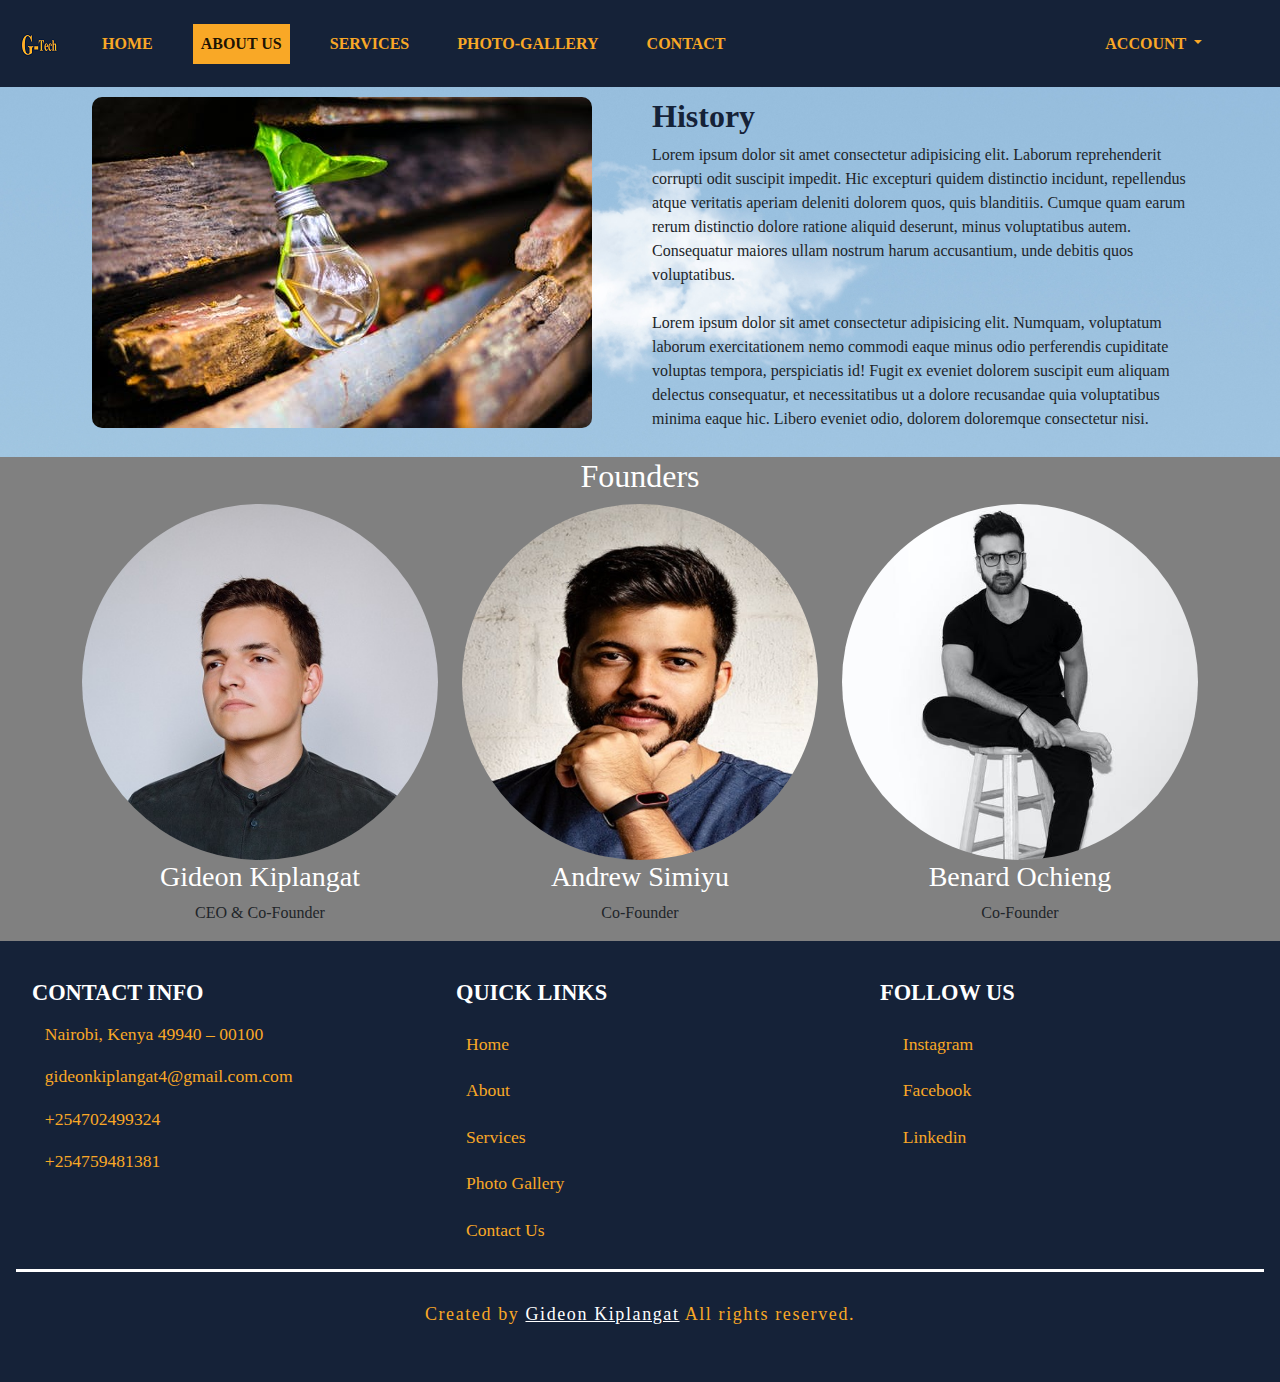
==== about.html @ db93d787 "files" ====
<!DOCTYPE html>
<html lang="en">
    <head>
        <!--Title of the page-->
        <title>G-Tech</title>
        <meta charset="UTF-8">
        <meta http-equiv="X-UA-Compatible" content="IE=edge">
        <meta name="viewport" content="width=device-width, initial-scale=1.0">
        <meta name="author" content="Gideon Kiplangat">
        <!-- Description -->
        <meta name="description" content="G-Tech(Gideon Technologies).">
        <!-- Keywords -->
        <meta name="keywords" content=" Web Dev, Mobile Apps Optimation, Graphics Design CCTV Digital Marketing">
        <!-- bootstrap -->
        <link rel="stylesheet" href="css/bootstrap.min.css">
        <!--CSS link-->
        <link rel="stylesheet" href="css/main.css">
    </head>
    <body>
       <!--========Start Navbar======-->
        <nav class="navbar navbar-expand-lg navbar-light">
            <a class="navbar-brand" href="#">
                <img src="images/logo.png" alt="G-Tech Logo">
            </a>
            <button
                class="navbar-toggler"
                type="button"
                data-toggle="collapse"
                data-target="#navbarSupportedContent"
                aria-controls="navbarSupportedContent"
                aria-expanded="false"
                aria-label="Toggle navigation"
            >
                <span class="navbar-toggler-icon"></span>
            </button>
            <div class="collapse navbar-collapse" id="navbarSupportedContent">
                <ul class="navbar-nav w-100 mr-auto">
                    <li class="nav-item ">
                        <a class="nav-link" href="index.html">Home</a>
                    </li>
                    <li class="nav-item ">
                        <a class="nav-link active" href="about.html">About US</a>
                    </li>
                    <li class="nav-item">
                        <a class="nav-link" href="services.html">Services</a>
                    </li>
                    <li class="nav-item">
                        <a class="nav-link" href="photo-gallery.html">photo-gallery</a>
                    </li>
                    <li class="nav-item ">
                        <a class="nav-link" href="contact.html">Contact</a>
                    </li>
                    <li class="nav-item dropdown profile-dropdown">
                        <a
                            class="nav-link dropdown-toggle"
                            href="#"
                            id="navbarDropdown"
                            role="button"
                            data-toggle="dropdown"
                            aria-haspopup="true"
                            aria-expanded="false"
                        >
                            Account
                        </a>
                        <div class="dropdown-menu" aria-labelledby="navbarDropdown">
                            <a class="dropdown-item" href="#">Login</a>
                            <a class="dropdown-item" href="#">Sign Up</a>
                        </div>
                    </li>
                </ul>
            </div>
        </nav>
        <!--========End Navbar======-->
        <!--========History==== -->
        <section class="history" id="history">
            <div class="container">
                <div class="row">
                    <div class="col-md-6">
                        <img src="images/history.jpeg" alt="" class="img-fluid">
                    </div>
                    <div class="col-md-6">
                        <h2>History</h2>
                        <p>
                            Lorem ipsum dolor sit amet consectetur adipisicing elit. Laborum reprehenderit corrupti odit suscipit impedit. Hic excepturi quidem distinctio incidunt, repellendus atque veritatis aperiam deleniti dolorem quos, quis blanditiis. Cumque quam earum rerum distinctio dolore ratione aliquid deserunt, minus voluptatibus autem. Consequatur maiores ullam nostrum harum accusantium, unde debitis quos voluptatibus.
                            <br>
                            <br>
                           Lorem ipsum dolor sit amet consectetur adipisicing elit. Numquam, voluptatum laborum exercitationem nemo commodi eaque minus odio perferendis cupiditate voluptas tempora, perspiciatis id! Fugit ex eveniet dolorem suscipit eum aliquam delectus consequatur, et necessitatibus ut a dolore recusandae quia voluptatibus minima eaque hic. Libero eveniet odio, dolorem doloremque consectetur nisi.
                        </p>
                    </div>
                </div>
            </div>
        </section>
        <!--========History==== -->
        <!-- ===== Founders ===== -->
        <section class="founders" id="founders">
            <div class="container">
                <h2 class="text-center">Founders</h2>
                <div class="row grid">
                    <!-- Image-1 -->
                    <div class="col-lg-4 col-md-6">
                        <div class="single-portfolio-item ">
                            <img src="images/founder-1.jpg" alt="" class="img-fluid">
                            <div class="overlay text-center">
                                <div class="content">
                                    <h3>Gideon Kiplangat</h3>
                                    <p>CEO & Co-Founder</p>
                                </div>
                            </div>
                        </div>
                    </div>
                    <!-- Image-2 -->
                    <div class="col-lg-4 col-md-6 grid-item marketing">
                        <div class="single-portfolio-item">
                            <img src="images/founder-2.jpeg" alt="" class="img-fluid">
                            <div class="overlay text-center">
                                <div class="content">
                                    <h3>Andrew Simiyu</h3>
                                    <p>Co-Founder</p>
                                </div>
                            </div>
                        </div>
                    </div>
                    <!-- Image-3 -->
                    <div class="col-lg-4 col-md-6 grid-item design">
                        <div class="single-portfolio-item">
                            <img src="images/founder-3.jpeg" alt="" class="img-fluid">
                            <div class="overlay text-center">
                                <div class="content">
                                    <h3>Benard Ochieng</h3>
                                    <p>Co-Founder</p>
                                </div>
                            </div>
                        </div>
                    </div>
                </div>
            </div>
        </section>
        <!-- ===== End Portfolio ===== -->
        <!-- footer section starts  -->
        <div class="footer">
            <div class="row">
                <div class=" box col-lg-4 col-md-6 col-sm-6">
                    <h3>contact info</h3>
                    <p>
                        <i class="fas fa-map-marker-alt"></i>
                        Nairobi, Kenya  49940 – 00100
                    </p>
                    <p>
                        <i class="bi bi-envelope"></i>
                        gideonkiplangat4@gmail.com.com
                    </p>
                    <p>
                        <i class="bi bi-telephone"></i>
                        +254702499324
                    </p>
                    <p>
                        <i class="bi bi-telephone"></i>
                        +254759481381
                    </p>
                </div>
                <div class=" box col-lg-4 col-md-6 col-sm-6">
                    <h3>quick links</h3>
                    <a href="index.html">home</a>
                    <a href="about.html">about</a>
                    <a href="services.html">Services</a>
                    <a href="photo-gallery.html"> Photo Gallery</a>
                    <a href="contact.html">Contact Us</a>
                </div>
                <div class="box col-lg-4 col-md-6 col-sm-6">
                    <h3>follow us</h3>
                    <a href="#">
                        <i class="bi bi-instagram"></i>
                        Instagram
                    </a>
                    <a href="https://www.facebook.com/gedionkipla.somo">
                        <i class="bi bi-facebook"></i>
                        facebook
                    </a>
                    <a href="https://ke.linkedin.com/in/gideon-kiplangat-aaa478179">
                        <i class="bi bi-linkedin"></i>
                        linkedin
                    </a>
                </div>
            </div>
            <h1 class="credit">
                Created by
                <a href="#">Gideon Kiplangat</a>
                All rights reserved.
            </h1>
        </div>
        <!-- footer section ends -->
        <!--Javascript Libraries-->
        <script src="https://code.jquery.com/jquery-3.2.1.slim.min.js" integrity="sha384-KJ3o2DKtIkvYIK3UENzmM7KCkRr/rE9/Qpg6aAZGJwFDMVNA/GpGFF93hXpG5KkN" crossorigin="anonymous"></script>
        <script src="https://cdnjs.cloudflare.com/ajax/libs/popper.js/1.12.9/umd/popper.min.js" integrity="sha384-ApNbgh9B+Y1QKtv3Rn7W3mgPxhU9K/ScQsAP7hUibX39j7fakFPskvXusvfa0b4Q" crossorigin="anonymous"></script>
        <script src="https://maxcdn.bootstrapcdn.com/bootstrap/4.0.0/js/bootstrap.min.js" integrity="sha384-JZR6Spejh4U02d8jOt6vLEHfe/JQGiRRSQQxSfFWpi1MquVdAyjUar5+76PVCmYl" crossorigin="anonymous"></script>
    </body>
    </body>
</html>
---- css/main.css ----
/*---------------------------------
Name:Main.css
Version:1.0
Author:Gideon Kiplangat
-----------------------------------
Table of Contents
       01. Navbar
       02. Home Slider
       03. About Us page
       04. Services Page
       05. Photo-Gallery Page
       06. Contact Us page
       07. Footer Section
       08. Media
*/
* {
  padding: 0;
  margin: 0;
  box-sizing: border-box;
}
:root {
  --primary-color: #152238;
  --secondary-color: #f9a826;
  --general-color: #ffffff;
}
body {
  font-family: "Times New Roman", Times, serif;
}
/*========================
 [01] Navbar
=========================*/
.navbar {
  padding: 20px;
  background: var(--primary-color);
}
.navbar .nav-item {
  font-size: 16px;
  font-weight: 600;
  margin: 0 16px;
  text-transform: uppercase;
  text-decoration: none;
}
.navbar .nav-item .nav-link {
  color: var(--secondary-color);
}
.navbar .nav-item .active,
.navbar .nav-item .nav-link:hover {
  background: var(--secondary-color);
  color: var(--primary-color);
} 
.navbar button.navbar-toggler{
  background-color: var(--secondary-color);
  border: none;
}
ul.navbar-nav li.profile-dropdown {
  margin-left: auto;
  margin-right: 50px;
}
/*========================
 [02] Home slider
=========================*/
.home-slider {
  background: url("../images/bg.PNG");
  height: 600px;
  background-position: center;
  background-repeat: no-repeat; /* Do not repeat the image */
  background-size: cover;
}
.home-slider h3 {
  font-size: 2.5rem;
  color: var(--general-color);
  margin-top: 15rem;
  margin-left: 5rem;
  font-weight: 700;
}
/*=================================
[03] About Us Page
=================================*/
.history {
  background: url(../images/history-bg.jpg);
  background-position: center;
  background-repeat: no-repeat; /* Do not repeat the image */
  background-size: cover;
}
.history .container .row{
  padding: 10px;
}
.history .container .row img {
  border-radius: 10px;
}
.history .container .row h2 {
  color: var(--primary-color);
  font-weight: 700;
}
/*----------------------------
fonders
------------------------------*/
.founders{
  background: gray;
}
.founders .container h2, h3{
  color: var(--general-color);
  font-weight: 500;
}
.founders .container .row img {
  border-radius: 50%;
}
/*=================================
[04] Serrvices Page
===================================*/
.services {
  background:url(../images/services-bg.jpeg)
}
.services h2 {
  color: var(--secondary-color);
  font-weight: 500;
}
.services .container .row .box i {
  color: var(--secondary-color);
  font-size: 4rem;
}
.services .container .row .box h3 {
  color: var(--secondary-color);
  font-weight: 500;
}
.services .container .row .box p {
  color: var(--general-color);
  font-weight: 600;
}
/*==================================
[05] Photo-Gallery Page
===================================*/
.gallery{
  background: var(--secondary-color);
  padding: 80px 0;
}
.gallery img{
  max-width: 100%;
}
/*=====================================
[06] Contact us Page
======================================*/
.contact-slider{
  background:var(--general-color);
}
.contact-slider .container .row h3{
  color: var(--secondary-color);
  margin-top: 12px;
  font-weight: 600;
}
.contact-slider .container .row p{
  color: var(--primary-color);
  margin: 12px;
  font-weight: 600;
}
/*-------------------
contact form
--------------------*/
.contact-form{
  margin-top: 0;
  background: var(--secondary-color);
}
.contact-form .container{
padding: 10px;
}
.contact-form .container h3{
  color: var(--primary-color);
  font-weight: 600;
}
.contact-form .container .row .form-control{
  border-radius: 15px;
}
.contact-form .container .row input :focus{
  border: none;
}
.contact-form .container .row .form-control::placeholder{
  color: var(--primary-color);
}
.contact-form .container .row .container{
  margin-top: 2rem;
}
.contact-form .container .row .container i{
  font-size:2rem;
  margin:1rem;
  color: var(--primary-color);
}
.contact-form .container .row .container p{
  color: var(--primary-color);
  font-weight: 600;
}


/*======================
[07] Footer Section
========================*/
.footer {
  background: var(--primary-color);
  padding: 1rem;
  width: 100%;
}

.footer .row {
  display: flex;
  flex-wrap: wrap;
}

.footer .row .box {
  flex: 1 1 2rem;
  margin: 1rem;
}

.footer .row .box h3 {
  font-size: 1.4rem;
  color: var(--general-color);
  padding: 0.4rem 0;
  font-weight: 600;
  text-transform: uppercase;
}

.footer .row .box p {
  font-size: 1.1rem;
  color: var(--secondary-color);
}

.footer .row .box a {
  font-size: 1.1rem;
  color: var(--secondary-color);
  padding: 0.4rem 0;
  display: block;
  text-decoration: none;
  text-transform: capitalize;
  padding: 10px;
}
.footer .box-container .box a:hover {
  color: var(--yellow);
}

.footer .row .box p i,
.footer .row .box a i {
  padding-right: 0.8rem;
  color: var(--secondary-color);
}

.footer .credit {
  font-size: 18px;
  text-align: center;
  border-top: 0.2rem solid var(--general-color);
  padding: 2rem 1rem;
  font-weight: normal;
  letter-spacing: 0.1rem;
  color: var(--secondary-color);
}

.footer .credit a {
  color: var(--general-color);
}
/*===================================
 [08] Media
=====================================*/
@media (max-width: 575.99px) {
  .slider h3 {
    margin-top: 2rem;
    font-size: 2.5rem;
    width: 80%;
    font-weight: 700;
    margin-left: 2rem;
  }
  .footer .row .box {
    width: 100%;
  }
}
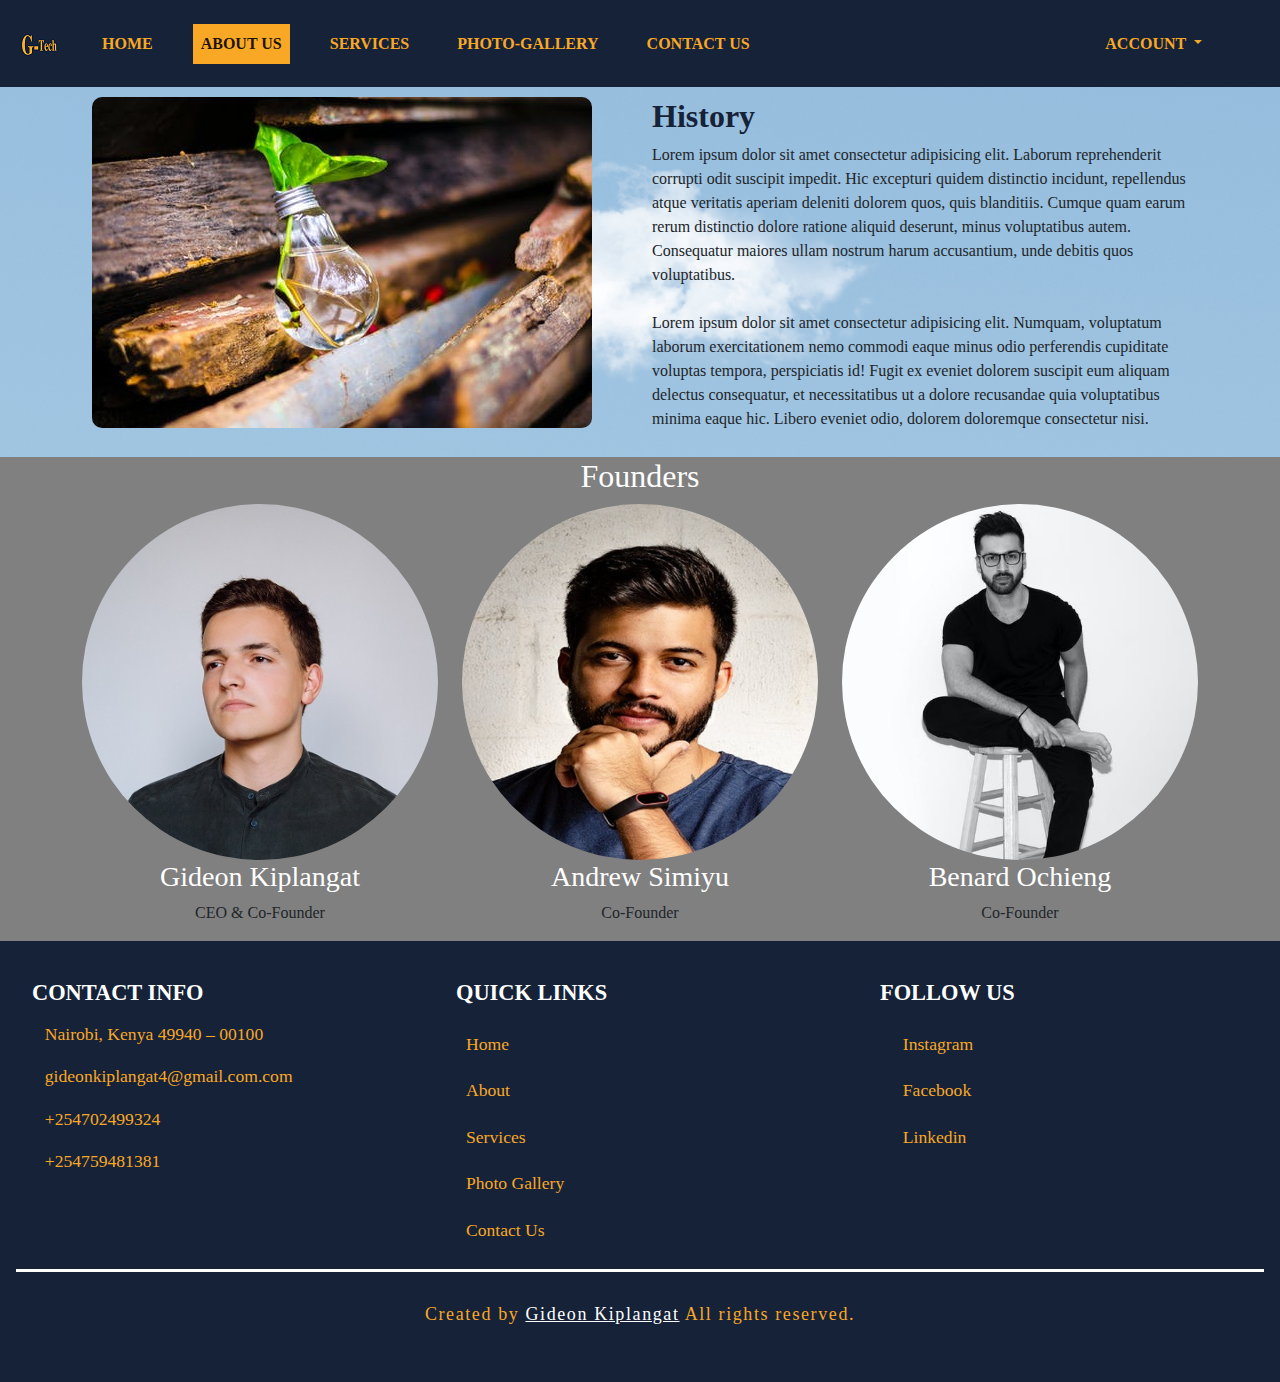
==== commit 12f7a1fd: "updates about us" ====
--- a/about.html
+++ b/about.html
@@ -48,7 +48,7 @@
                         <a class="nav-link" href="photo-gallery.html">photo-gallery</a>
                     </li>
                     <li class="nav-item ">
-                        <a class="nav-link" href="contact.html">Contact</a>
+                        <a class="nav-link" href="contact.html">Contact Us</a>
                     </li>
                     <li class="nav-item dropdown profile-dropdown">
                         <a
@@ -76,7 +76,7 @@
             <div class="container">
                 <div class="row">
                     <div class="col-md-6">
-                        <img src="images/history.jpeg" alt="" class="img-fluid">
+                        <img src="images/history.jpeg" alt="G-tech Idea" class="img-fluid">
                     </div>
                     <div class="col-md-6">
                         <h2>History</h2>
@@ -99,7 +99,7 @@
                     <!-- Image-1 -->
                     <div class="col-lg-4 col-md-6">
                         <div class="single-portfolio-item ">
-                            <img src="images/founder-1.jpg" alt="" class="img-fluid">
+                            <img src="images/founder-1.jpg" alt="CEO" class="img-fluid">
                             <div class="overlay text-center">
                                 <div class="content">
                                     <h3>Gideon Kiplangat</h3>
@@ -111,7 +111,7 @@
                     <!-- Image-2 -->
                     <div class="col-lg-4 col-md-6 grid-item marketing">
                         <div class="single-portfolio-item">
-                            <img src="images/founder-2.jpeg" alt="" class="img-fluid">
+                            <img src="images/founder-2.jpeg" alt="Co-Founder" class="img-fluid">
                             <div class="overlay text-center">
                                 <div class="content">
                                     <h3>Andrew Simiyu</h3>
@@ -123,7 +123,7 @@
                     <!-- Image-3 -->
                     <div class="col-lg-4 col-md-6 grid-item design">
                         <div class="single-portfolio-item">
-                            <img src="images/founder-3.jpeg" alt="" class="img-fluid">
+                            <img src="images/founder-3.jpeg" alt="Co-Founder" class="img-fluid">
                             <div class="overlay text-center">
                                 <div class="content">
                                     <h3>Benard Ochieng</h3>
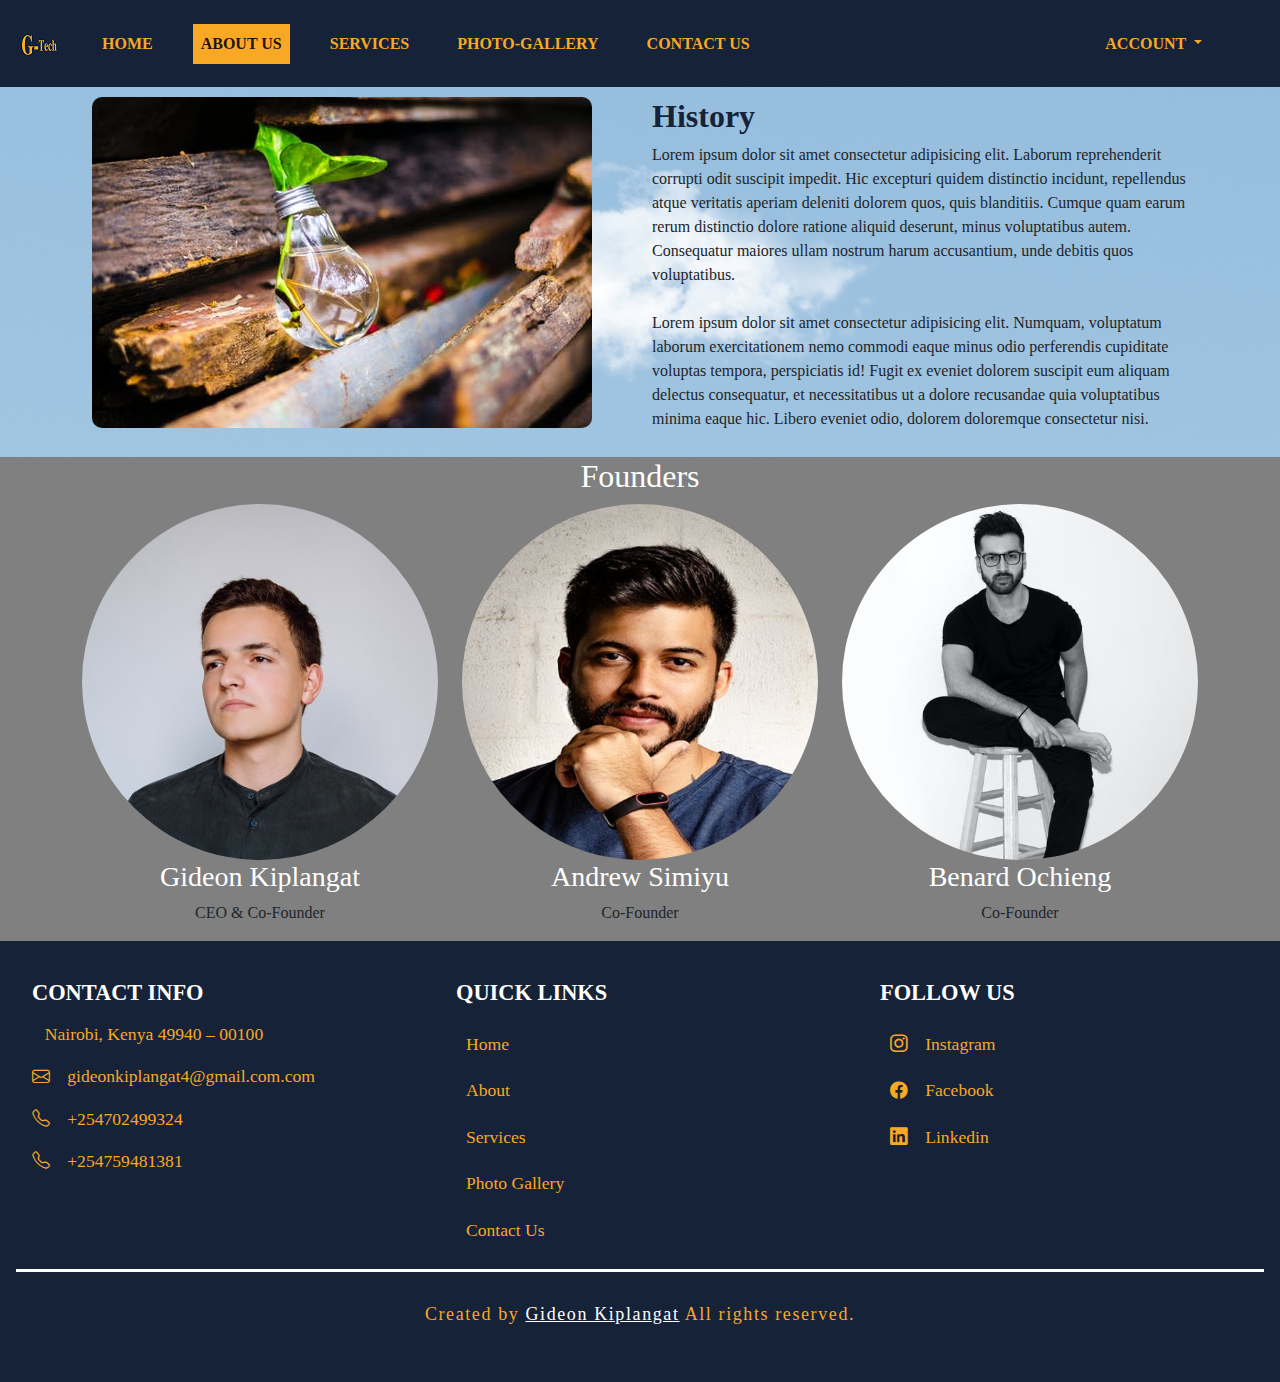
==== commit f8b4eefe: "Update about.html" ====
--- a/about.html
+++ b/about.html
@@ -11,6 +11,8 @@
         <meta name="description" content="G-Tech(Gideon Technologies).">
         <!-- Keywords -->
         <meta name="keywords" content=" Web Dev, Mobile Apps Optimation, Graphics Design CCTV Digital Marketing">
+        <!--Bootstrap Icons-->
+        <link rel="stylesheet" href="https://cdn.jsdelivr.net/npm/bootstrap-icons@1.7.2/font/bootstrap-icons.css">
         <!-- bootstrap -->
         <link rel="stylesheet" href="css/bootstrap.min.css">
         <!--CSS link-->
